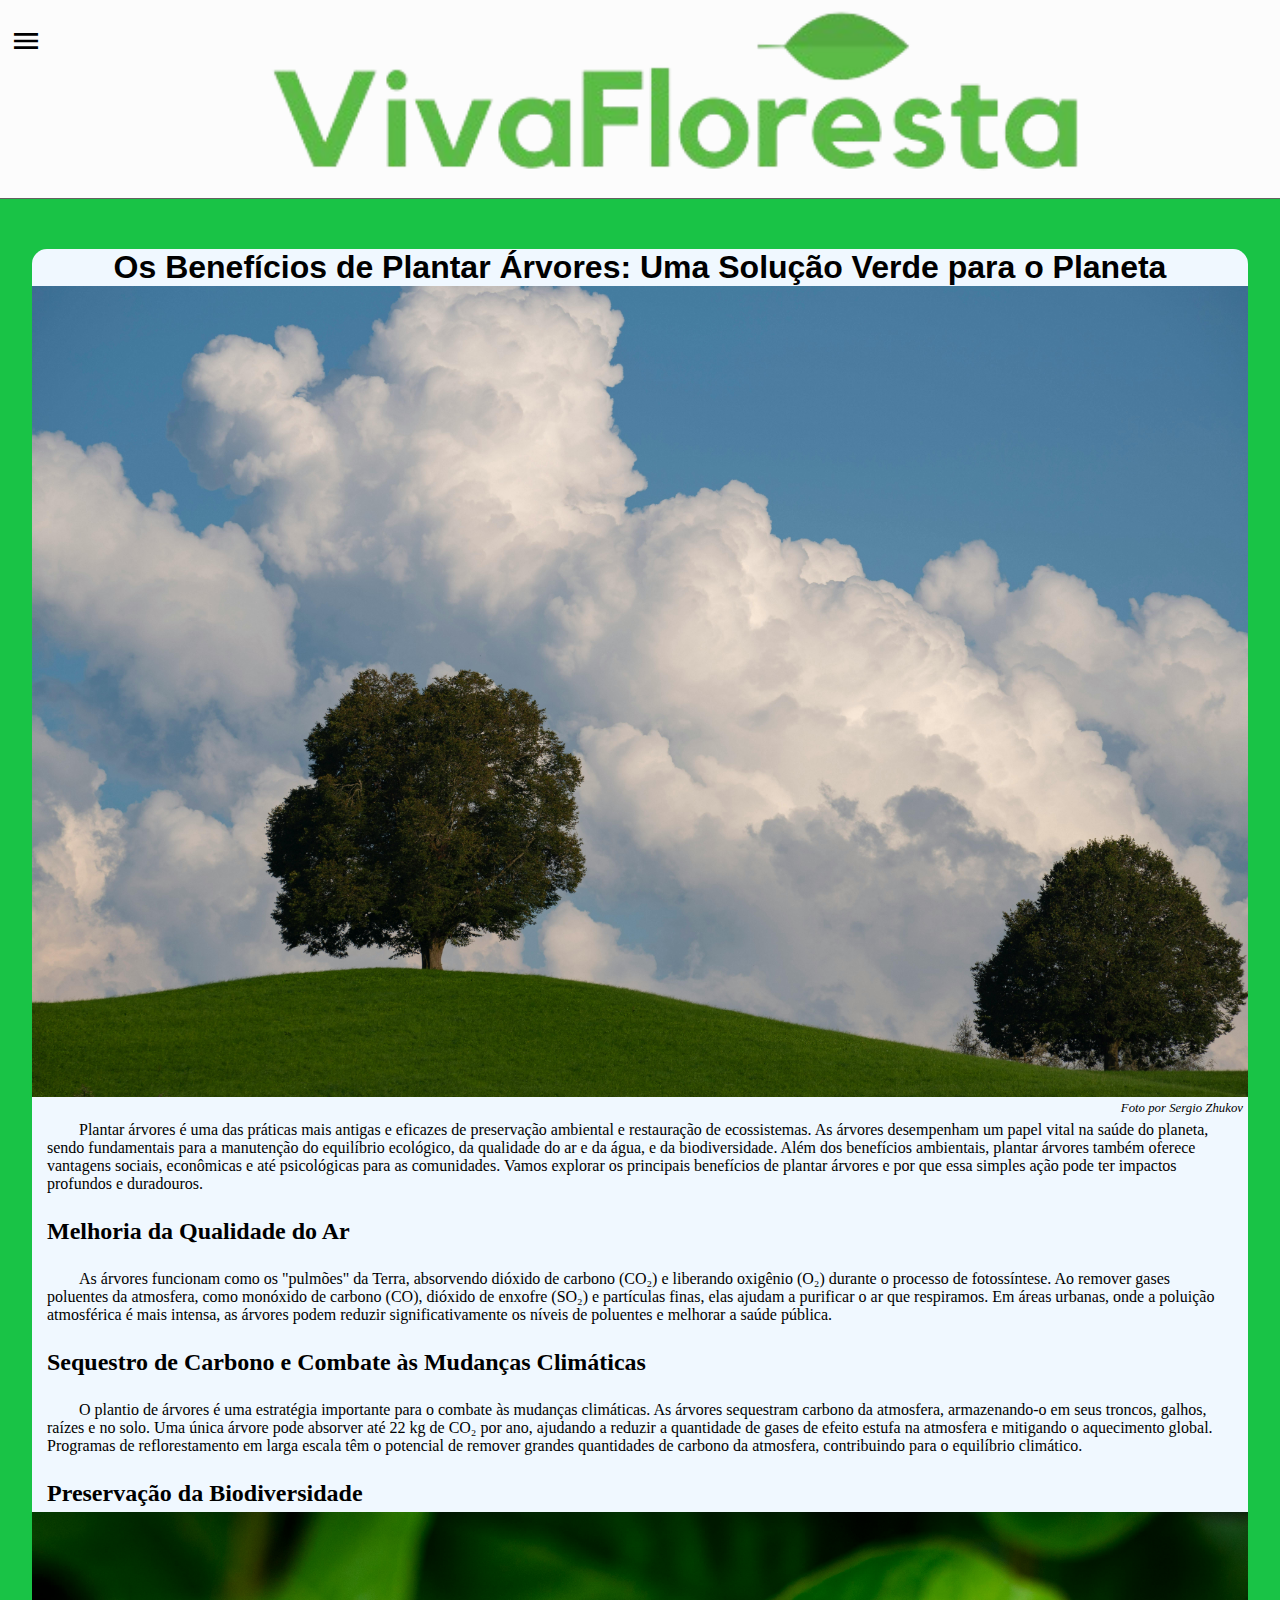
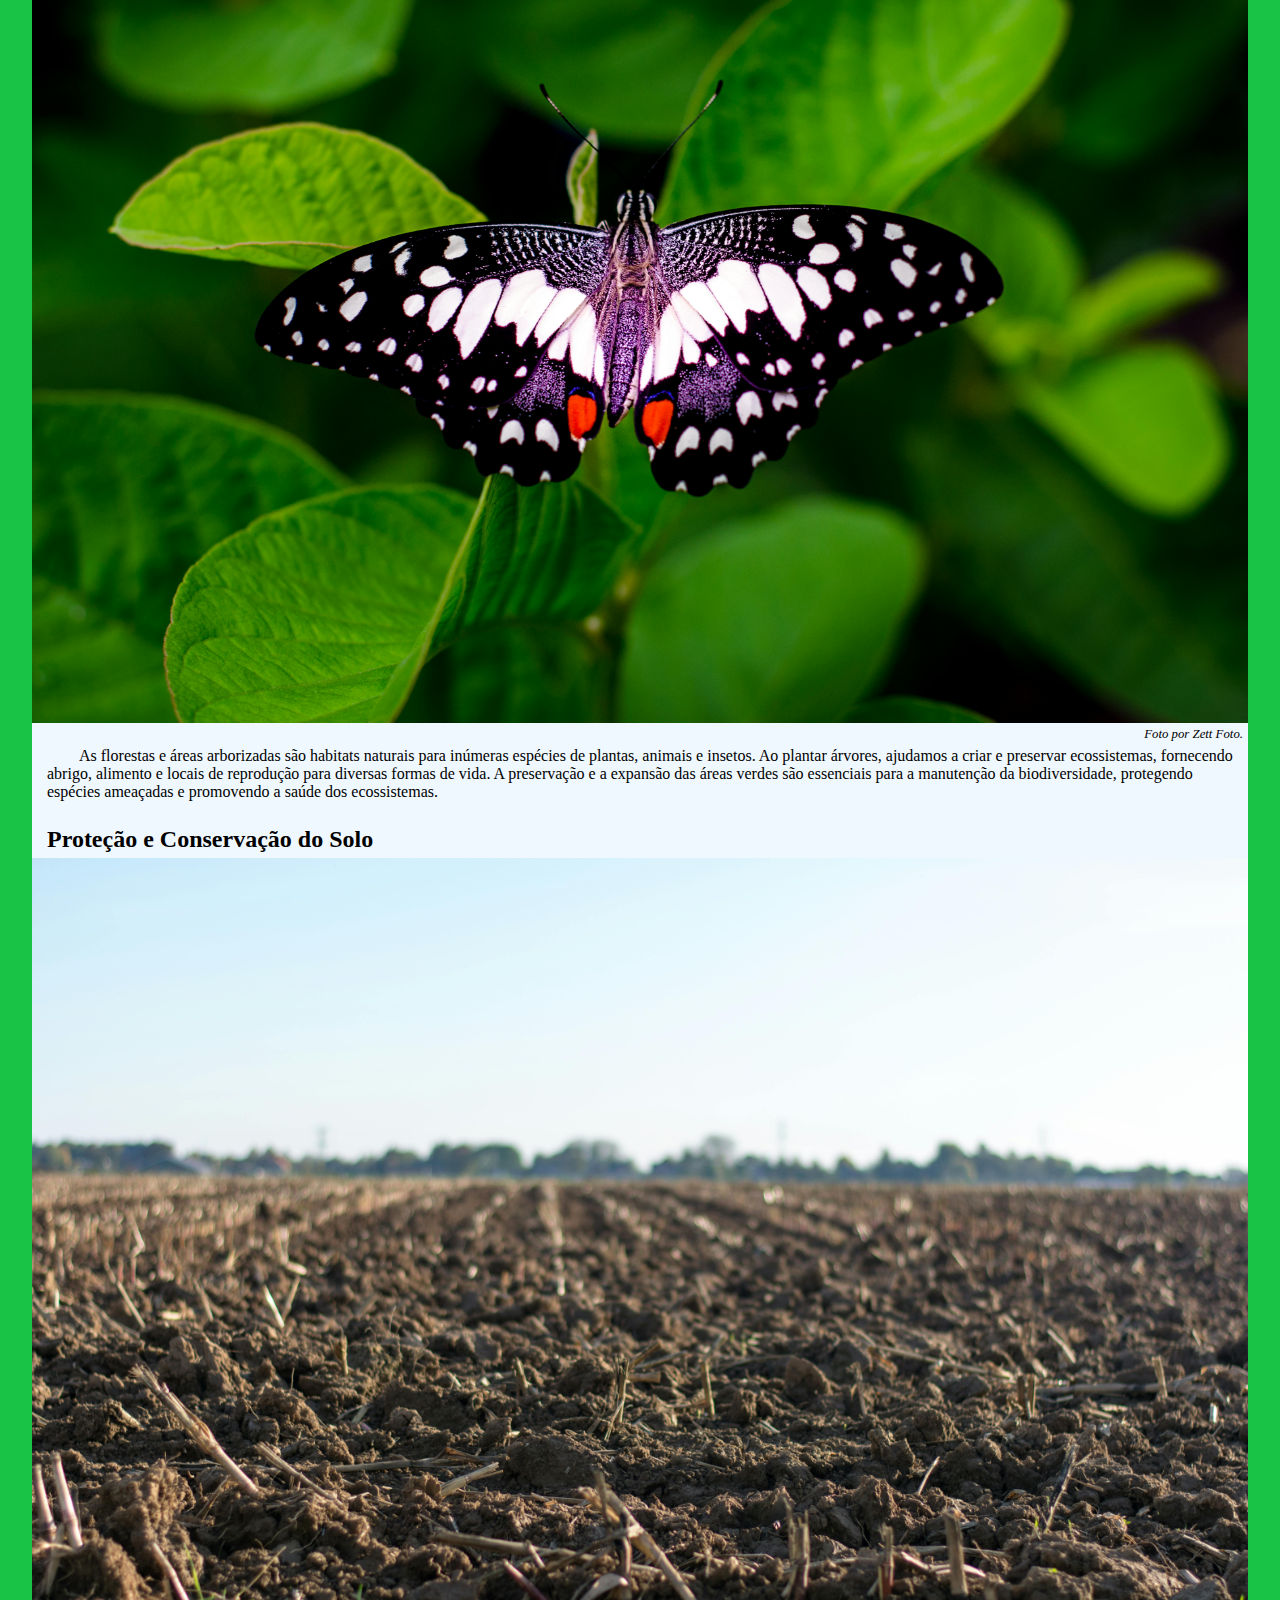
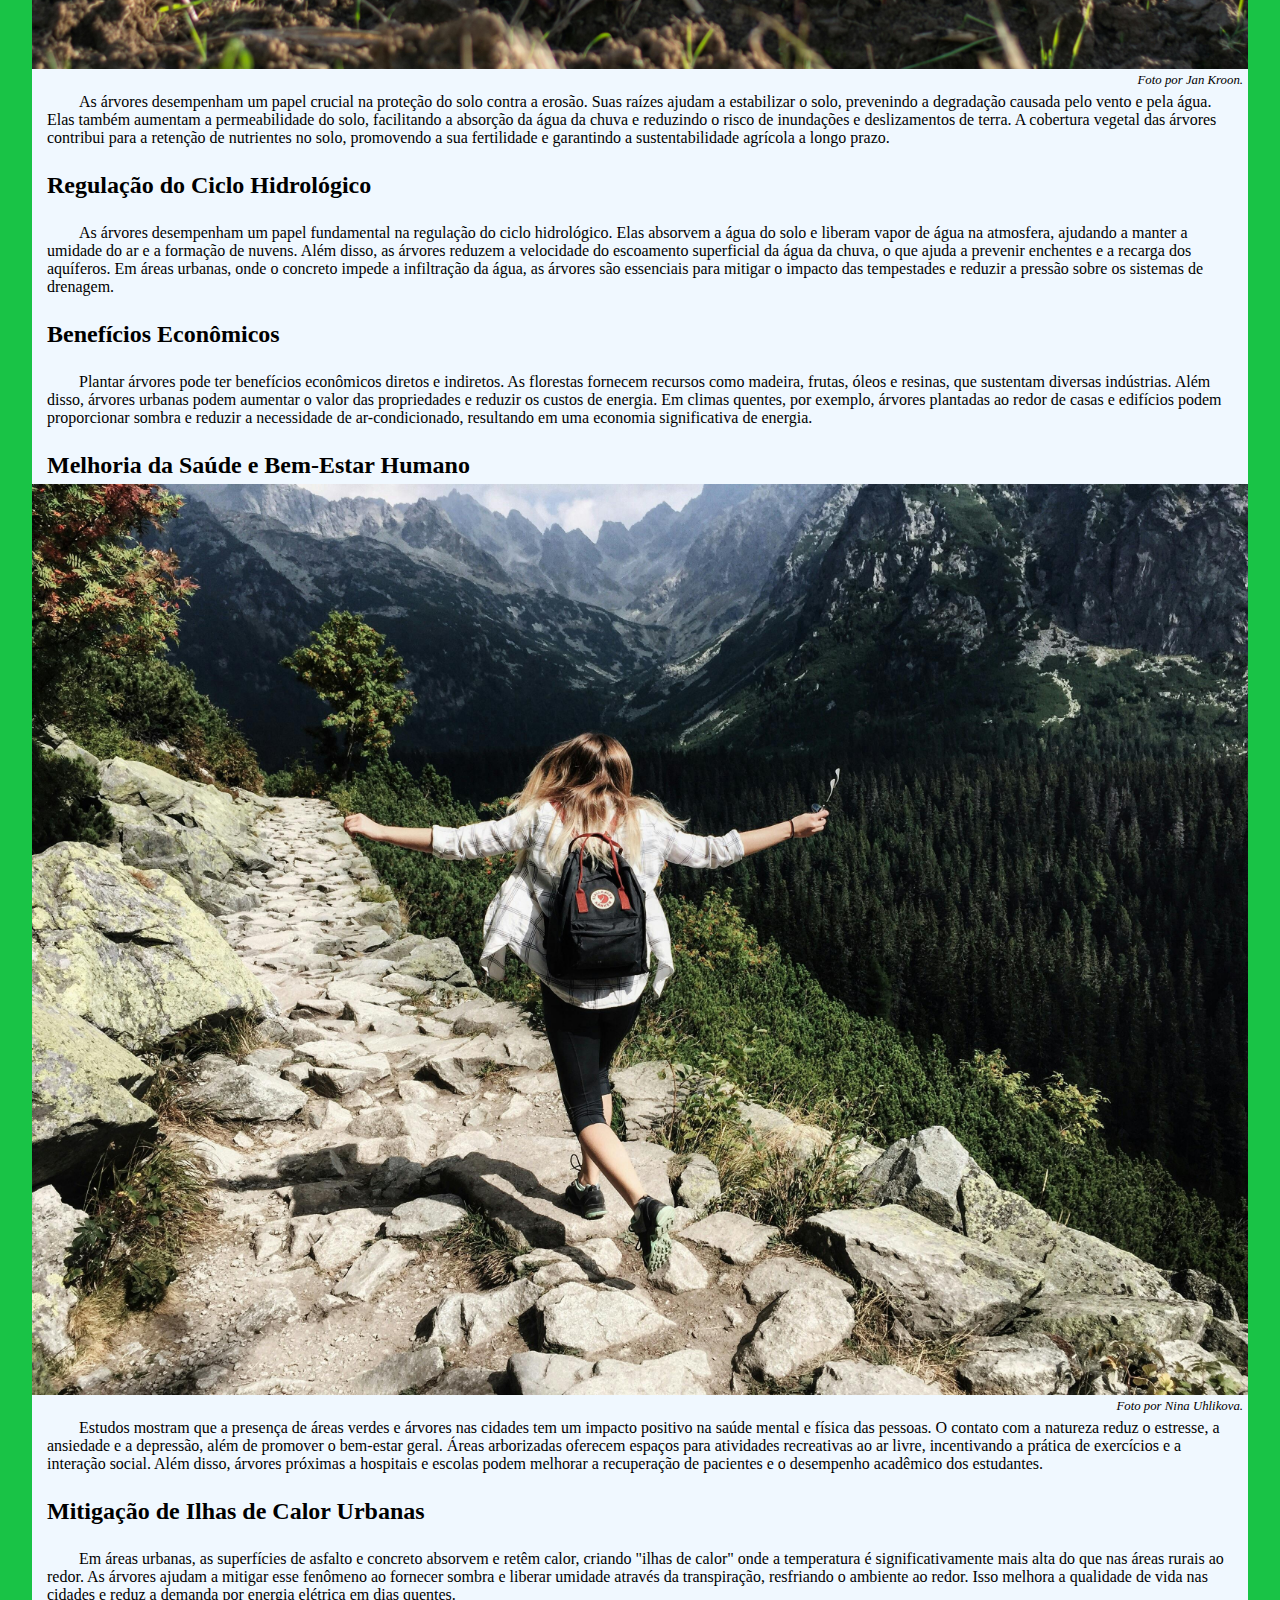
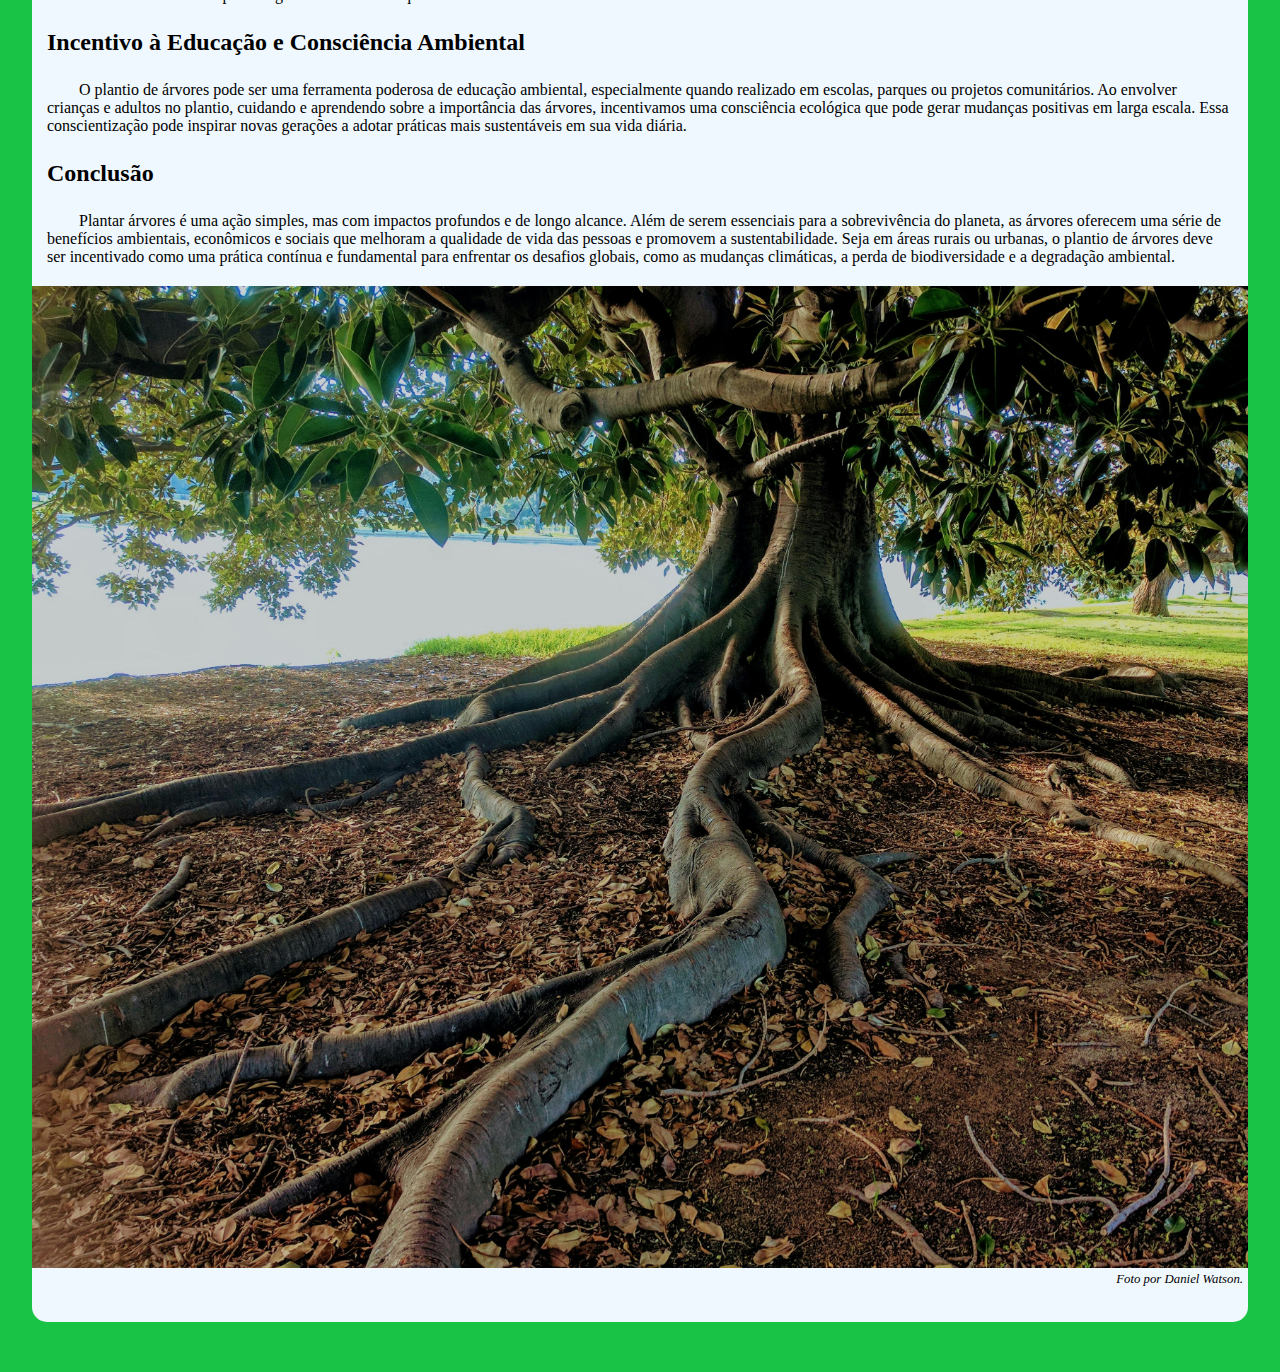
==== noticias/Presevar.html @ f089ee4c "28/09/2024" ====
<!DOCTYPE html>
<html lang="pt-br">
<head>
    <meta charset="UTF-8">
    <meta name="viewport" content="width=device-width, initial-scale=1.0">
    <title>VivaFloresta</title>
    <link rel="stylesheet" href="../estilo/style.css">
    <link rel="stylesheet" href="../estilo/noticias.css">
    <link rel="stylesheet" href="https://fonts.googleapis.com/icon?family=Material+Icons">
</head>
<body>
    <header id="topo">
        <a href="#"><i class="material-icons">menu</i></a>
        <a href="../index.html"><img src="../img/Viva.png" alt="Logo"></a>
    </header>
    <main>
        <section id="noticias">
            <h1>Os Benefícios de Plantar Árvores: Uma Solução Verde para o Planeta</h1>
            <img src="../img/pexels-triemli (2).jpg" alt="Arvores" id="notifoto">
            <cite id="citenoti">Foto por Sergio Zhukov</cite>

            <p>Plantar árvores é uma das práticas mais antigas e eficazes de preservação ambiental e restauração de ecossistemas. As árvores desempenham um papel vital na saúde do planeta, sendo fundamentais para a manutenção do equilíbrio ecológico, da qualidade do ar e da água, e da biodiversidade. Além dos benefícios ambientais, plantar árvores também oferece vantagens sociais, econômicas e até psicológicas para as comunidades. Vamos explorar os principais benefícios de plantar árvores e por que essa simples ação pode ter impactos profundos e duradouros.</p>

            <h2>Melhoria da Qualidade do Ar</h2>
            <p>As árvores funcionam como os "pulmões" da Terra, absorvendo dióxido de carbono (CO₂) e liberando oxigênio (O₂) durante o processo de fotossíntese. Ao remover gases poluentes da atmosfera, como monóxido de carbono (CO), dióxido de enxofre (SO₂) e partículas finas, elas ajudam a purificar o ar que respiramos. Em áreas urbanas, onde a poluição atmosférica é mais intensa, as árvores podem reduzir significativamente os níveis de poluentes e melhorar a saúde pública.</p>

            <h2>Sequestro de Carbono e Combate às Mudanças Climáticas</h2>
            <p>O plantio de árvores é uma estratégia importante para o combate às mudanças climáticas. As árvores sequestram carbono da atmosfera, armazenando-o em seus troncos, galhos, raízes e no solo. Uma única árvore pode absorver até 22 kg de CO₂ por ano, ajudando a reduzir a quantidade de gases de efeito estufa na atmosfera e mitigando o aquecimento global. Programas de reflorestamento em larga escala têm o potencial de remover grandes quantidades de carbono da atmosfera, contribuindo para o equilíbrio climático.</p>

            <h2>Preservação da Biodiversidade</h2>
            <img src="../img/pexels-zett.jpg" alt="Borboleta em uma planta" id="notifoto">
            <cite id="citenoti">Foto por Zett Foto.</cite>
            <p>As florestas e áreas arborizadas são habitats naturais para inúmeras espécies de plantas, animais e insetos. Ao plantar árvores, ajudamos a criar e preservar ecossistemas, fornecendo abrigo, alimento e locais de reprodução para diversas formas de vida. A preservação e a expansão das áreas verdes são essenciais para a manutenção da biodiversidade, protegendo espécies ameaçadas e promovendo a saúde dos ecossistemas.</p>

            <h2>Proteção e Conservação do Solo</h2>
            <img src="../img/pexels-jan-kroon.jpg" alt="Solo conservado" id="notifoto">
            <cite id="citenoti">Foto por Jan Kroon.</cite>
            <p>As árvores desempenham um papel crucial na proteção do solo contra a erosão. Suas raízes ajudam a estabilizar o solo, prevenindo a degradação causada pelo vento e pela água. Elas também aumentam a permeabilidade do solo, facilitando a absorção da água da chuva e reduzindo o risco de inundações e deslizamentos de terra. A cobertura vegetal das árvores contribui para a retenção de nutrientes no solo, promovendo a sua fertilidade e garantindo a sustentabilidade agrícola a longo prazo.</p>

            <h2>Regulação do Ciclo Hidrológico</h2>
            <p>As árvores desempenham um papel fundamental na regulação do ciclo hidrológico. Elas absorvem a água do solo e liberam vapor de água na atmosfera, ajudando a manter a umidade do ar e a formação de nuvens. Além disso, as árvores reduzem a velocidade do escoamento superficial da água da chuva, o que ajuda a prevenir enchentes e a recarga dos aquíferos. Em áreas urbanas, onde o concreto impede a infiltração da água, as árvores são essenciais para mitigar o impacto das tempestades e reduzir a pressão sobre os sistemas de drenagem.</p>

            <h2>Benefícios Econômicos</h2>
            <p>Plantar árvores pode ter benefícios econômicos diretos e indiretos. As florestas fornecem recursos como madeira, frutas, óleos e resinas, que sustentam diversas indústrias. Além disso, árvores urbanas podem aumentar o valor das propriedades e reduzir os custos de energia. Em climas quentes, por exemplo, árvores plantadas ao redor de casas e edifícios podem proporcionar sombra e reduzir a necessidade de ar-condicionado, resultando em uma economia significativa de energia.</p>

            <h2>Melhoria da Saúde e Bem-Estar Humano</h2>
            <img src="../img/pexels-ninauhlikova.jpg" alt="Pessoa na natureza" id="notifoto">
            <cite id="citenoti">Foto por Nina Uhlikova.</cite>
            <p>Estudos mostram que a presença de áreas verdes e árvores nas cidades tem um impacto positivo na saúde mental e física das pessoas. O contato com a natureza reduz o estresse, a ansiedade e a depressão, além de promover o bem-estar geral. Áreas arborizadas oferecem espaços para atividades recreativas ao ar livre, incentivando a prática de exercícios e a interação social. Além disso, árvores próximas a hospitais e escolas podem melhorar a recuperação de pacientes e o desempenho acadêmico dos estudantes.</p>

            <h2>Mitigação de Ilhas de Calor Urbanas</h2>
            <p>Em áreas urbanas, as superfícies de asfalto e concreto absorvem e retêm calor, criando "ilhas de calor" onde a temperatura é significativamente mais alta do que nas áreas rurais ao redor. As árvores ajudam a mitigar esse fenômeno ao fornecer sombra e liberar umidade através da transpiração, resfriando o ambiente ao redor. Isso melhora a qualidade de vida nas cidades e reduz a demanda por energia elétrica em dias quentes.</p>

            <h2>Incentivo à Educação e Consciência Ambiental</h2>
            <p>O plantio de árvores pode ser uma ferramenta poderosa de educação ambiental, especialmente quando realizado em escolas, parques ou projetos comunitários. Ao envolver crianças e adultos no plantio, cuidando e aprendendo sobre a importância das árvores, incentivamos uma consciência ecológica que pode gerar mudanças positivas em larga escala. Essa conscientização pode inspirar novas gerações a adotar práticas mais sustentáveis em sua vida diária.</p>

            <h2>Conclusão</h2>
            <p>Plantar árvores é uma ação simples, mas com impactos profundos e de longo alcance. Além de serem essenciais para a sobrevivência do planeta, as árvores oferecem uma série de benefícios ambientais, econômicos e sociais que melhoram a qualidade de vida das pessoas e promovem a sustentabilidade. Seja em áreas rurais ou urbanas, o plantio de árvores deve ser incentivado como uma prática contínua e fundamental para enfrentar os desafios globais, como as mudanças climáticas, a perda de biodiversidade e a degradação ambiental.</p>
            <img src="../img/pexels-daniel-watson.jpg" alt="Grande arvore" id="notifoto">
            <cite id="citenoti">Foto por Daniel Watson.</cite>
            

        </section>
    </main>
</body>
---- estilo/style.css ----
@charset "UTF-8";


@font-face {
  font-family: 'ox';
  src: url('../Fontes/Oxford.ttf') format(truetype);
  font-weight: normal;
  font-style: normal;
}

@font-face {
  font-family: 'new';
  src: url('../Fontes/Newtown.ttf');
  font-weight: normal;
  font-style: normal;
}

:root {
  --cor0:rgb(25, 195, 70);
  --cor1:rgb(11, 128, 42);
}


*{
  font-family: 'ox', 'Times New Roman', Times, serif;
  margin: 0px;
  padding: 0px;
  box-sizing: border-box;
}

html {
  width: 98.vw;
}

body {
  height: auto;
  background-color: rgb(25, 195, 70);
}

main {
  
  overflow: hidden;
}




#topo {
    z-index: 1;
    background-color: rgb(252, 252, 252);
    position: sticky;
    top: -1px;
    width: 100%;
    display: grid;
    grid-template-columns: 1fr 6fr;
    border-bottom: 1px solid rgb(101, 96, 96);


}

#topo i {
  padding: 10px;
    font-size: 2em;
    margin-top: 15px;
    color: black;
    
}

#topo  img {
  width: 90%;
  padding: 10px;
}



.slider-container {
  width: 100vw; /* Largura da tela */
  overflow: hidden; /* Esconder o que está fora da tela */
  position: relative;
  margin-top: 20px;
  border-radius: 15px 15px 0px 0px;
}

.slider-track {
  display: flex; /* Usar flexbox para empilhar as imagens horizontalmente */
  transition: transform 0.5s ease; /* Transição suave entre as imagens */
  width: calc(100vw * 3); /* Largura total para acomodar todas as imagens */
}

.slider-image {
  width: 100vw; /* Cada imagem ocupa exatamente 100% da largura da tela */
  display: flex;
  flex-direction: column; /* Colocar a imagem em cima e o texto embaixo */
  align-items: center; /* Centralizar o conteúdo */
  text-align: center; /* Centralizar o texto */
}

.slider-image img {
  width: 100%; /* A imagem ocupa 100% da largura do contêiner */
  height: auto; /* Manter a proporção da imagem */
}

.slider-image p {
  padding: 10px; /* Espaçamento ao redor do texto */
  margin: 0; /* Remover margem padrão */
  font-size: 0.6em; /* Tamanho da fonte do texto */
  color:black; /* Cor do texto */
  background-color: aliceblue;
  text-align: justify;
  text-indent: 2em;
  border-radius: 0px 0px 15px 15px;
  padding: 20px;

}




#noticias {
  background-color: var(--cor1);
  margin-top:20px;
  padding-bottom: 20px;
  border-radius: 15px;

}

#noticias a {
  text-decoration: none;
  color: black;
}


#noticias > h1 {
  color: aliceblue;
  text-align: center;
  font-family:'new', 'Gill Sans', 'Gill Sans MT', Calibri, 'Trebuchet MS', sans-serif;
  font-size: 2.8em;
}

#imgnoti {
  width: 100%;
  border-radius: 20px 20px 0px 0px;
}

#noti1 {
  width: 90%;
  margin: auto;
  margin-top: 10px;
  margin-bottom:30px;
  
  background-color: aliceblue;
  border-radius: 20px 20px 0px 0px;
}

#noti1:hover {
  width: 85%;
  transition-duration: 0.5s;
  transition-delay: 0.2s;
  box-shadow: 2px 2px 10px 5px rgba(0, 0, 0, 0.495);
  border-radius: 20px 20px 50px 0px;
}

#noti1  h2 {
  padding: 10px;
  text-align: center;
  font-family: 'new';
  font-size: 1.5em;
}

#noti1 p {
  font-family: 'ox' serif;
  text-align: justify;
  text-indent: 2em;
  padding: 10px;
}

#noti1 i {
  width: 100%;
  margin-top: 20px;
  text-align: right;
  color: var(--cor1);
  
}



/*jogo1*/


#jogo1{

  background-color: aliceblue;
  margin-top:20px;
  margin-bottom: 50px; /*remover*/
  padding-bottom: 20px;
  border-radius: 15px;

}

#jogo1 > h1 {
  text-align: center;
  font-family:'new', 'Gill Sans', 'Gill Sans MT', Calibri, 'Trebuchet MS', sans-serif;
  font-size: 2.8em;
}

#lixo {
  padding: 20px;
  display: grid;
  grid-template-columns: 1fr 1fr;
}

#plast {
  background-color: rgb(157, 239, 239);
  width: fit-content;
  padding: 5px;
  border-radius: 10px;
}

#metal {
  background-color: rgb(89, 76, 72);
  width: fit-content;
  padding: 5px;
  border-radius: 10px;
}

#lixeira {
  padding: 20px;
  display: grid;
  grid-template-columns: 1fr 1fr;
}

#rplast {
  padding: 20px;
  border-radius:0px 0px 10px 10px;
  background-color: rgb(195, 20, 20);
  width: fit-content;
}

#rmetal {
  padding: 20px;
  border-radius:0px 0px 10px 10px;
  background-color: rgb(163, 195, 20);
  width: fit-content;
}
---- estilo/noticias.css ----
@charset "UTF-8";





#noticias {
    width: 95%;
    margin: auto;
    margin-top: 50px;
    margin-bottom: 50px;
    padding-bottom: 50px;
    background-color: aliceblue;

} 

#noticias > h1 {
    color: black;
    font-size: 2em;
    
}

#noticias > h2 {
    padding: 5px 15px;
    font-size: 1.5em;
}

#noticias > p {
    padding: 20px 15px;
    text-indent: 2em;

}

#queimadas {
    width: 100%;
    top: 10px;
}

#guduru {
    float: right;
    font-size: 0.8em;
    margin-right: 5px;
    
    
}

#solo {
    width: 100%;
    top: 10px;
}

#citesolo {
    float: right;
    font-size: 0.8em;
    margin-right: 5px;
    
    
}

#florestaq {
    width: 100%;
    top: 10px;
}

#citeflorestaq {
    float: right;
    font-size: 0.8em;
    margin-right: 5px;
    
    
}

#planta {
    width: 100%;
    top: 10px;
}

#citeplanta {
    float: right;
    font-size: 0.8em;
    margin-right: 5px;
    
    
}


/*presevar*/

#notifoto {
    width: 100%;
    top: 10px;
}

#citenoti {
    float: right;
    font-size: 0.8em;
    margin-right: 5px;
}
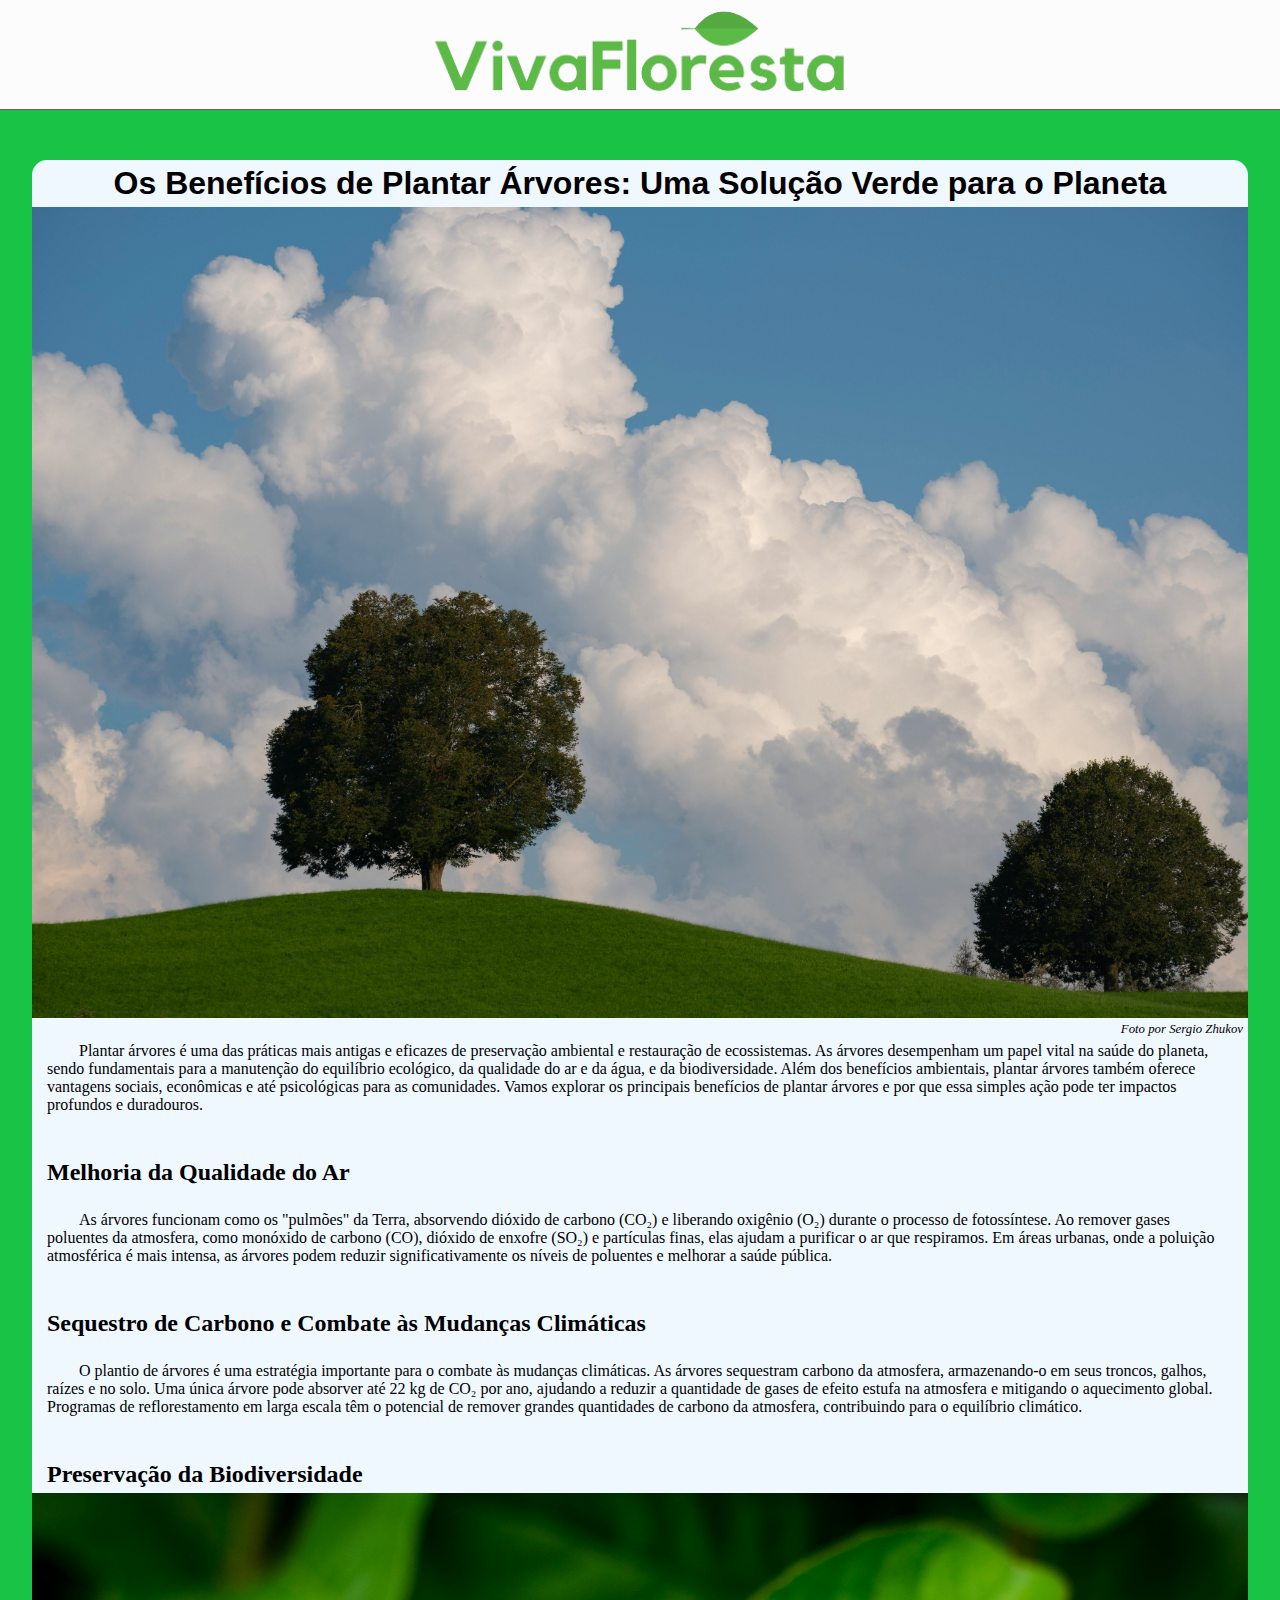
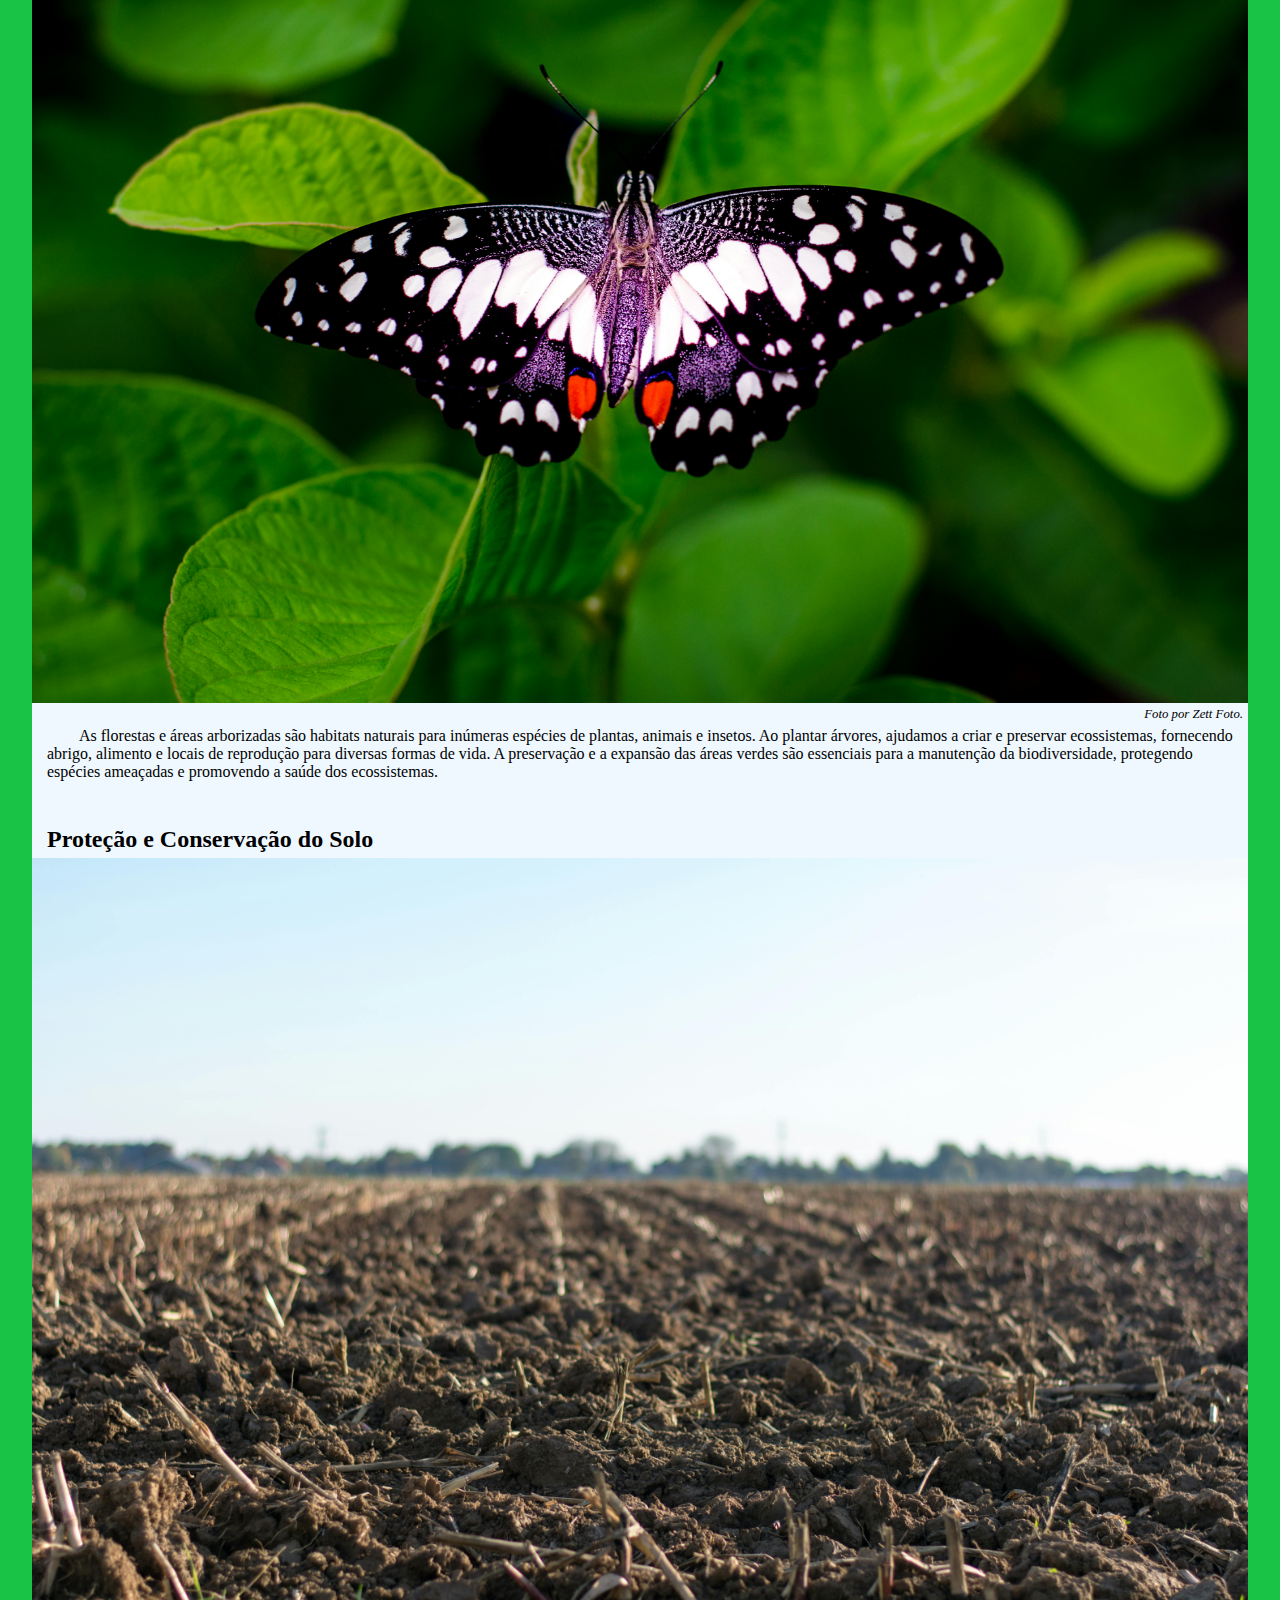
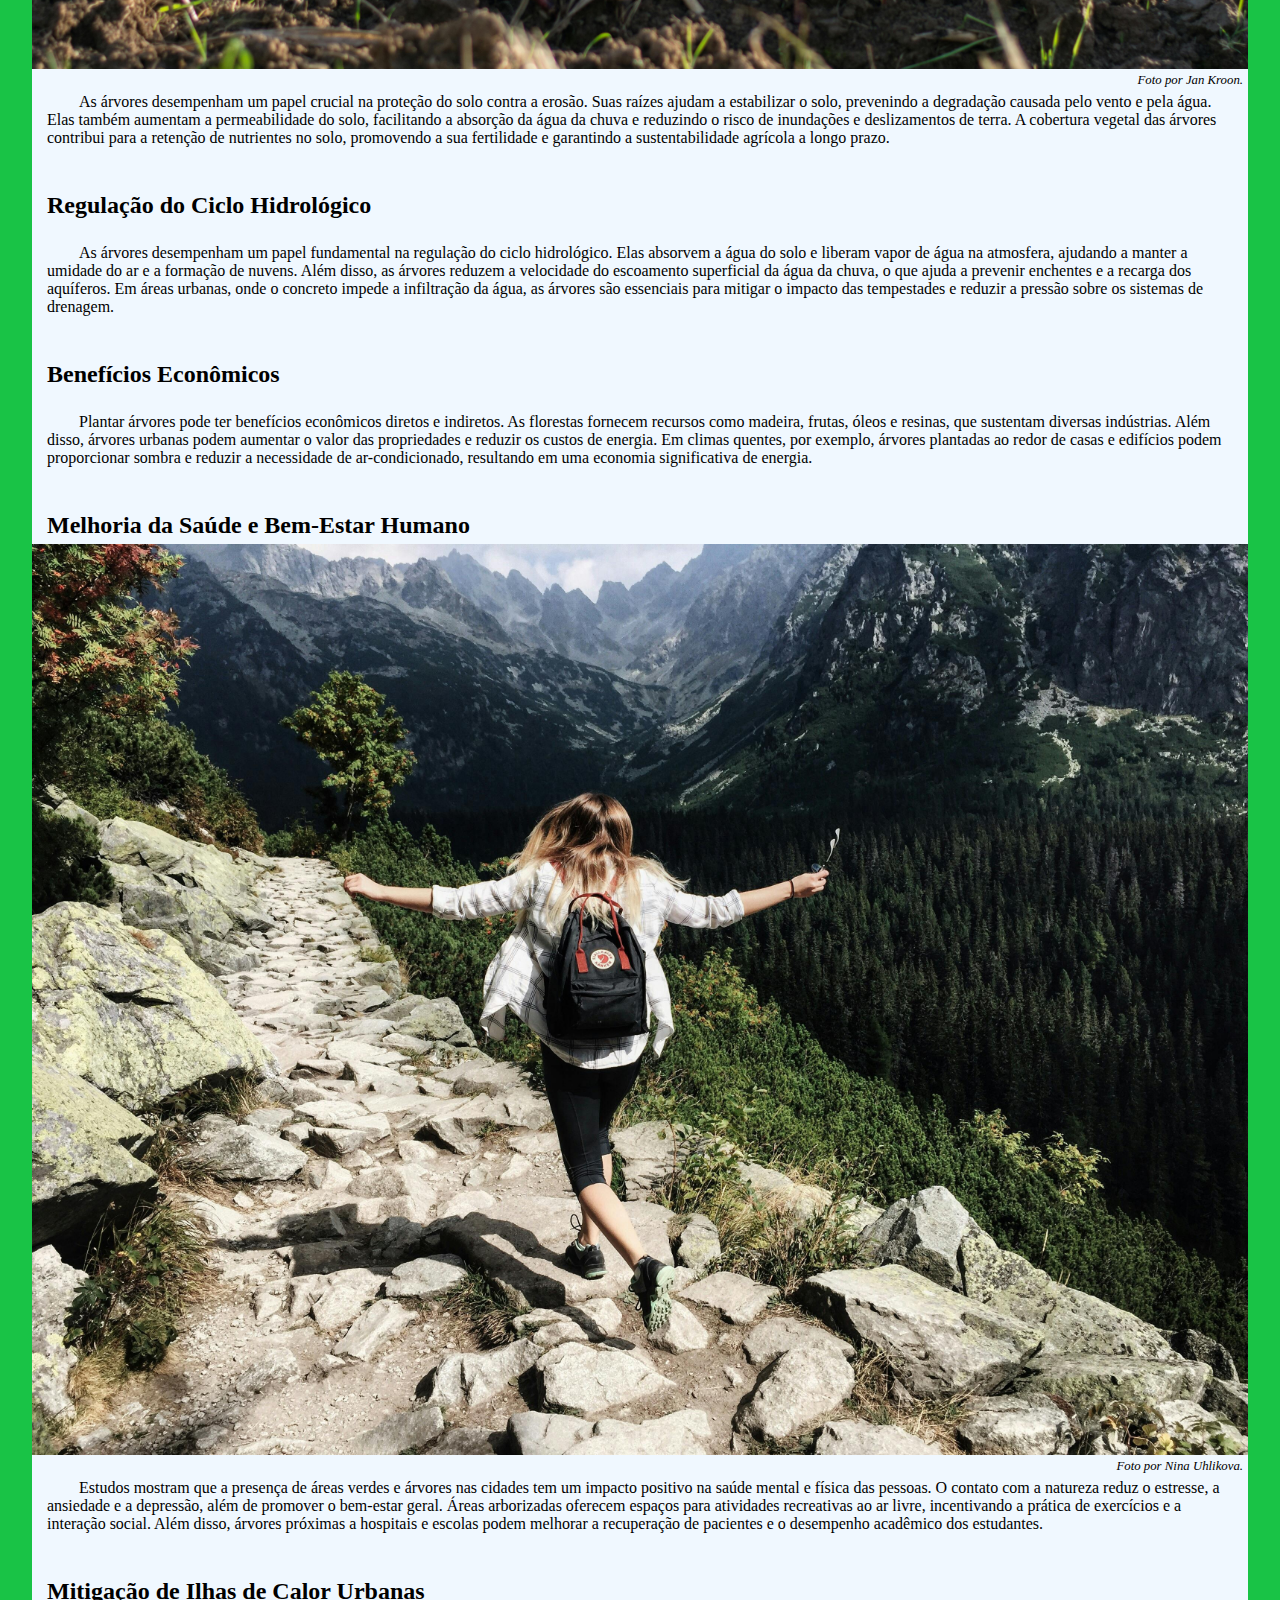
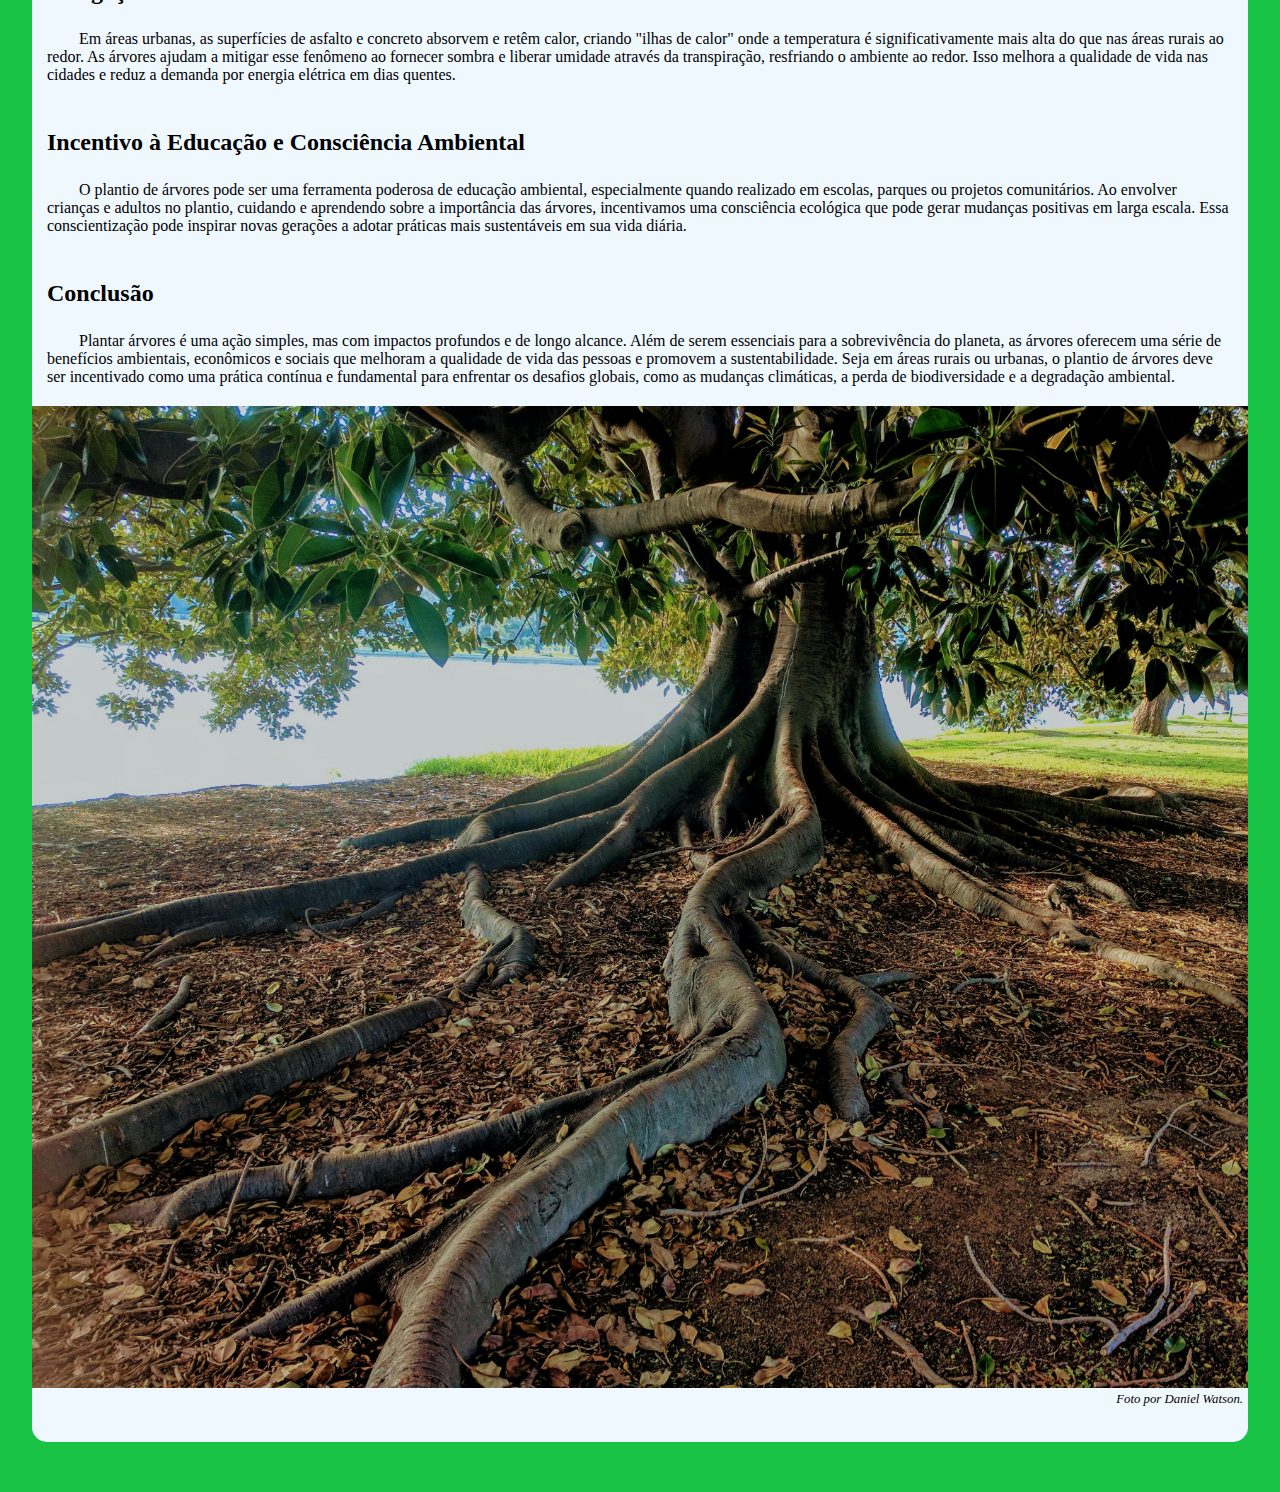
==== commit 3957a8f6: "07/10/24" ====
--- a/noticias/Presevar.html
+++ b/noticias/Presevar.html
@@ -10,9 +10,18 @@
 </head>
 <body>
     <header id="topo">
-        <a href="#"><i class="material-icons">menu</i></a>
+        <i class="material-icons" onclick="menu()">menu</i>
         <a href="../index.html"><img src="../img/Viva.png" alt="Logo"></a>
     </header>
+
+    <div id="menuham">
+        <ul>
+          <li><a href="../index.html">Inicio</a></li>
+          <li><a href="Queimadas.html">Perigos das queimadas</a></li>
+          <li><a href="Oceanos.html">Poluição nos oceanos</a></li>
+        </ul>
+    </div>
+
     <main>
         <section id="noticias">
             <h1>Os Benefícios de Plantar Árvores: Uma Solução Verde para o Planeta</h1>
@@ -62,4 +71,6 @@
 
         </section>
     </main>
+
+    <script src="../scripts/menu.js"></script>
 </body>--- a/estilo/style.css
+++ b/estilo/style.css
@@ -63,13 +63,55 @@
     font-size: 2em;
     margin-top: 15px;
     color: black;
+    cursor: pointer;
     
 }
 
 #topo  img {
-  width: 90%;
-  padding: 10px;
-}
+  width: 80vw;
+  padding: 10px;
+}
+
+#menunormal {
+  display: none;
+}
+
+#menuham {
+  background-color: aliceblue;
+  list-style: none;
+  text-decoration: none;
+  width: 220px;
+  height: auto;
+  position: fixed;
+  top: 72px;
+  
+  transform: translate(0px -100%);
+  z-index: 1;
+  border-radius: 0px 0px 15px 0px;
+  border: 1px solid black;
+  border-top: 0px;
+  display: none;
+  
+}
+
+#menuham li {
+  padding: 4px;
+  border: 1px solid var(--cor0);
+  
+}
+
+li#fim {
+  border-radius: 0px 0px 15px 0px;
+}
+
+#menuham a {
+  
+  color: var(--cor0);
+  text-decoration: none;
+  font-size: 1.1em;
+}
+
+
 
 
 
@@ -139,6 +181,7 @@
 
 #imgnoti {
   width: 100%;
+  height: 40vh;
   border-radius: 20px 20px 0px 0px;
 }
 
@@ -182,6 +225,48 @@
   
 }
 
+#reciclagem {
+  margin:20px 0px ;
+  background-color: aliceblue;
+  border-radius: 15px;
+  
+}
+
+#reciclagem > h1 {
+  font-family: 'new';
+  padding: 20px;
+  text-align: center;
+  font-size: 1.8em;
+  color-scheme: light;
+}
+
+#reciclagem > p {
+  padding: 20px;
+  font-size: 1.2em;
+  text-indent: 2em;
+}
+
+#reciclagem > ul {
+  padding: 20px;
+  font-size: 1.2em;
+
+}
+
+#reciclagem > ul > li {
+  color-scheme: light;
+}
+
+#ftlixeiras {
+  width: 100%;
+  top: 10px;
+}
+
+#citelix {
+  float: right;
+  font-size: 0.8em;
+  margin-right: 5px;
+}
+
 
 
 /*jogo1*/
@@ -203,30 +288,108 @@
   font-size: 2.8em;
 }
 
+#jogo1 > p {
+  padding: 20px;
+}
+
+#jogo1 > h2 {
+  margin: 20px 0px;
+  padding: 0px 20px;
+  background-color: var(--cor1);
+  font-family: 'new';
+}
+
 #lixo {
-  padding: 20px;
+  padding: 10px;
   display: grid;
-  grid-template-columns: 1fr 1fr;
+  grid-template-columns: 1fr 1fr 1fr;
+  grid-template-rows: 2fr 2fr;
+  margin:3px;
+  justify-items: center;
+  color-scheme: light;
+  
+  
+}
+
+#lixo > p {
+  padding: 5px;
+  margin: 3px;
+  width: 80px;
+}
+
+#lixo > p:hover {
+  color: green;
+  transform: scale(1.1); /* Aumenta um pouco o tamanho ao passar o mouse */
+}
+
+/* Efeito de "bounce" (quicar) ao acertar */
+.bounce {
+  animation: bounce 0.5s ease;
+}
+
+@keyframes bounce {
+  0%, 100% {
+    transform: translateY(0);
+  }
+  50% {
+    transform: translateY(-10px); /* Sobe 10px */
+  }
 }
 
 #plast {
   background-color: rgb(157, 239, 239);
   width: fit-content;
-  padding: 5px;
+  
   border-radius: 10px;
 }
 
 #metal {
   background-color: rgb(89, 76, 72);
   width: fit-content;
-  padding: 5px;
+  
   border-radius: 10px;
 }
 
+#vidro {
+  background-color: rgb(77, 236, 151);
+  width: fit-content;
+  
+  border-radius: 10px;
+}
+
+#org {
+  background-color: rgb(202, 77, 38);
+  width: fit-content;
+  
+  border-radius: 10px;
+}
+
+#naorec {
+  background-color: rgb(198, 67, 133);
+  width: fit-content;
+  
+  border-radius: 10px;
+}
+
+#papel {
+  background-color: rgb(219, 208, 205);
+  width: fit-content;
+  
+  border-radius: 10px;
+}
+
 #lixeira {
-  padding: 20px;
+  padding: 10px;
   display: grid;
-  grid-template-columns: 1fr 1fr;
+  grid-template-columns: 1fr 1fr 1fr;
+  justify-items: center;
+  color-scheme: light;
+
+}
+
+#lixeira > div {
+  
+  margin: 3px;
 }
 
 #rplast {
@@ -239,8 +402,161 @@
 #rmetal {
   padding: 20px;
   border-radius:0px 0px 10px 10px;
-  background-color: rgb(163, 195, 20);
-  width: fit-content;
-}
-
-
+  background-color: rgb(195, 236, 12) !important;
+  width: fit-content;
+  color-scheme: light;
+}
+
+#rvidro {
+  padding: 20px;
+  border-radius:0px 0px 10px 10px;
+  background-color: rgb(16, 141, 20);
+  width: fit-content;
+}
+
+#rorg {
+  padding: 20px;
+  border-radius:0px 0px 10px 10px;
+  background-color: rgb(85, 34, 8);
+  width: fit-content;
+}
+
+#rnaorec {
+  padding: 20px;
+  border-radius:0px 0px 10px 10px;
+  background-color: rgb(112, 112, 109);
+  width: fit-content;
+  color-scheme: light;
+}
+
+#rpapel {
+  padding: 20px;
+  border-radius:0px 0px 10px 10px;
+  background-color: rgb(26, 94, 168);
+  width: fit-content;
+}
+
+#re {
+  
+  padding: 10px;
+  text-align: center;
+  width: 100%;
+}
+
+#re > p {
+  text-align:center ;
+  font-family: "new";
+  font-weight: bold;
+  background-color: var(--cor1);
+  width: 150px;
+  margin: auto;
+  padding: 10px;
+  border-radius: 20px;
+  
+}
+
+#redessociais {
+  background-color: aliceblue;
+  margin-top:20px;
+  margin-bottom: 50px;
+  border-radius: 15px;
+}
+
+#redessociais h1 {
+  text-align: center;
+  font-family:'new', 'Gill Sans', 'Gill Sans MT', Calibri, 'Trebuchet MS', sans-serif;
+  font-size: 2.5em;
+
+}
+
+#redessociais h2 {
+  text-align: center;
+  font-family:'new', 'Gill Sans', 'Gill Sans MT', Calibri, 'Trebuchet MS', sans-serif;
+  font-size: 2em;
+
+}
+
+#redes {
+  width: 100%;
+  display: grid;
+  grid-template-columns: 1fr 1fr 1fr;
+  text-align: center;
+  padding: 10px;
+}
+
+#redes img {
+  width: 60%;
+  border-radius: 40%;
+}
+
+#port {
+  width: 100%;
+}
+
+#port a {
+  display: flex;
+  text-decoration: none;
+  justify-content: center;
+}
+
+
+#redessociais i {
+  
+  background-color: var(--cor1);
+  font-size: 3em;
+  padding: 10px;
+  margin: 15px;
+  color: white;
+  border-radius: 40%;
+  
+}
+
+
+@media screen and (min-Width:768px) {
+
+
+  #topo {
+    display: block;
+  }
+
+  #topo > i {
+    display: none;
+  }
+
+  #topo > a {
+    display: flex;
+    justify-content: center;
+  }
+
+  #topo img {
+    width: 40%;
+    
+  }
+
+  #menuham {
+    display: none;
+  }
+
+  #menunormal {
+    display: block;
+  }
+
+
+
+  #menunormal ul {
+    display: grid;
+    grid-template-columns: 1fr 1fr;
+    list-style: none;
+    padding: 10px;
+    justify-items: center;
+    background-color: var(--cor1);
+  }
+
+  #menunormal a {
+    font-family: 'ox', 'Times New Roman', Times, serif;
+    font-size: 1.3em;
+    text-decoration: none;
+    color: aliceblue;
+  }
+  
+}--- a/estilo/noticias.css
+++ b/estilo/noticias.css
@@ -15,12 +15,15 @@
 } 
 
 #noticias > h1 {
+    
+    padding: 5px;
     color: black;
     font-size: 2em;
     
 }
 
 #noticias > h2 {
+    margin-top: 20px;
     padding: 5px 15px;
     font-size: 1.5em;
 }
